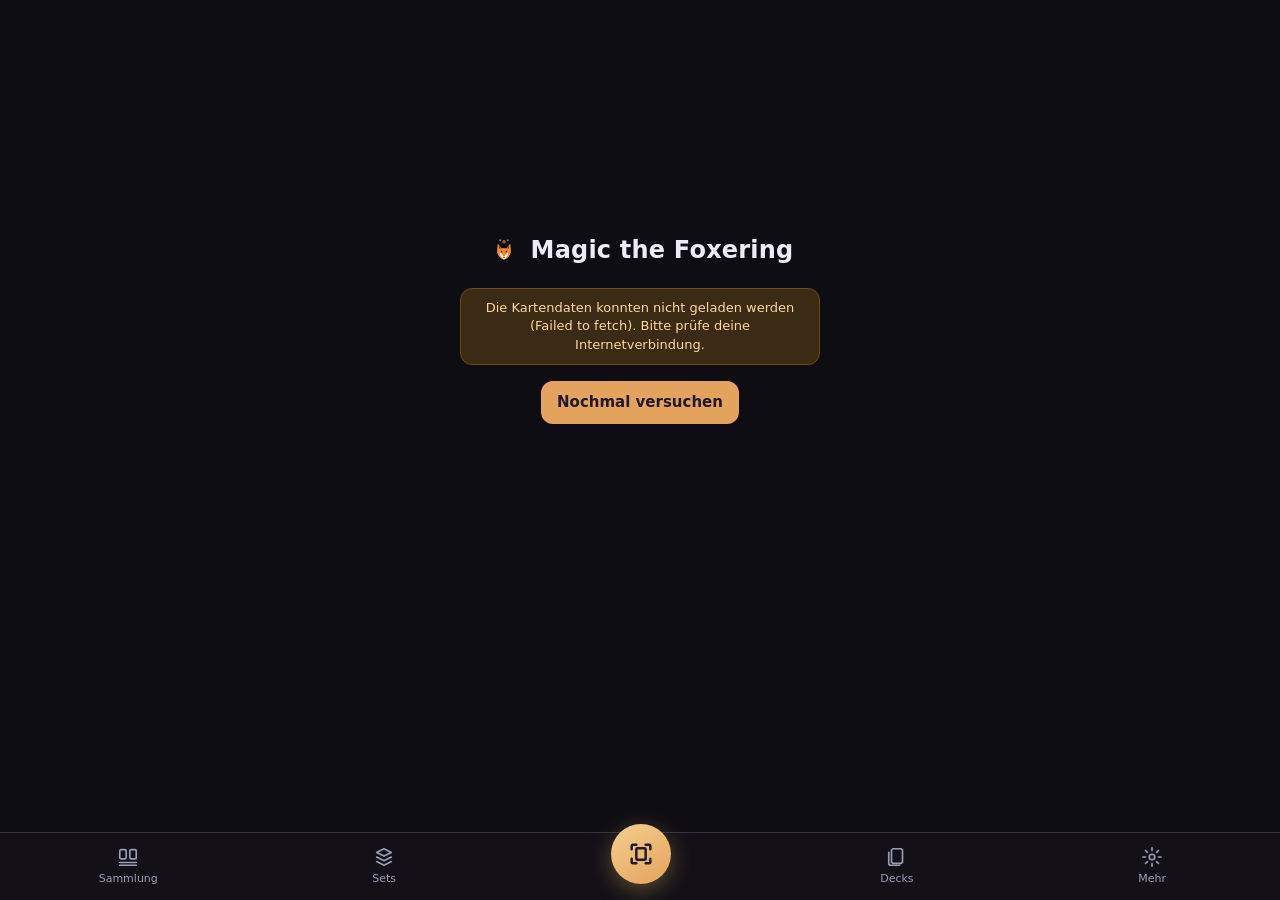
==== app/src/main/assets/www/index.html @ 21592a5f "Magic the Foxering: Scanner, Sammlung, Preise, Decks, Fertigdecks, Deck-Assistent Co-Authored-By: Cl" ====
<!doctype html>
<html lang="de">
<head>
<meta charset="utf-8">
<meta name="viewport" content="width=device-width,initial-scale=1,viewport-fit=cover">
<title>Magic the Foxering</title>
<meta name="theme-color" content="#0F0D14">
<meta name="apple-mobile-web-app-capable" content="yes">
<meta name="mobile-web-app-capable" content="yes">
<meta name="apple-mobile-web-app-status-bar-style" content="black-translucent">
<meta name="apple-mobile-web-app-title" content="Foxering">
<link rel="apple-touch-icon" href="icon-180.png">
<link rel="icon" href="icon-180.png">
<link rel="manifest" href="manifest.json">
<link rel="preconnect" href="https://cards.scryfall.io">
<link rel="stylesheet" href="app.css">
</head>
<body>
<div id="app">
  <main id="view"></main>
  <nav id="nav">
    <button data-act="tab" data-tab="collection" class="nav-btn"><svg viewBox="0 0 24 24"><rect x="3" y="4" width="7" height="10" rx="1.5"/><rect x="14" y="4" width="7" height="10" rx="1.5"/><path d="M3 18h18M3 21h18"/></svg><span>Sammlung</span></button>
    <button data-act="tab" data-tab="sets" class="nav-btn"><svg viewBox="0 0 24 24"><path d="M12 3l8 4-8 4-8-4 8-4z"/><path d="M4 12l8 4 8-4"/><path d="M4 17l8 4 8-4"/></svg><span>Sets</span></button>
    <button data-act="scan-open" class="nav-scan" aria-label="Scannen"><svg viewBox="0 0 24 24"><path d="M4 8V5a1 1 0 0 1 1-1h3M16 4h3a1 1 0 0 1 1 1v3M20 16v3a1 1 0 0 1-1 1h-3M8 20H5a1 1 0 0 1-1-1v-3"/><rect x="8" y="7" width="8" height="10" rx="1"/></svg></button>
    <button data-act="tab" data-tab="decks" class="nav-btn"><svg viewBox="0 0 24 24"><rect x="6" y="3" width="12" height="16" rx="2"/><path d="M3 7v12a2 2 0 0 0 2 2h10"/></svg><span>Decks</span></button>
    <button data-act="tab" data-tab="more" class="nav-btn"><svg viewBox="0 0 24 24"><circle cx="12" cy="12" r="3"/><path d="M12 2v3M12 19v3M2 12h3M19 12h3M4.9 4.9l2.1 2.1M17 17l2.1 2.1M4.9 19.1L7 17M17 7l2.1-2.1"/></svg><span>Mehr</span></button>
  </nav>
</div>

<div id="scan" class="scan" hidden>
  <video id="vid" playsinline muted autoplay></video>
  <div class="guide"><div class="frame" id="frame"></div></div>
  <div class="flash" id="flash"></div>
  <div class="scan-top">
    <button class="round" data-act="scan-close" aria-label="Schließen">✕</button>
    <div id="scan-status" class="pill">Kamera startet…</div>
    <button class="round" data-act="scan-torch" id="btn-torch" aria-label="Licht">💡</button>
  </div>
  <div class="scan-opts">
    <button class="chip dark" data-act="scan-lang" id="opt-lang"></button>
    <button class="chip dark" data-act="scan-foil" id="opt-foil"></button>
    <button class="chip dark" data-act="scan-rot" id="opt-rot"></button>
    <button class="chip dark" data-act="scan-size" id="opt-size"></button>
    <button class="chip dark" data-act="scan-pause" id="opt-pause"></button>
  </div>
  <div id="scan-last" class="scan-last"></div>
  <div class="scan-bottom">
    <div class="scan-sum" id="scan-sum"></div>
    <button class="btn small" data-act="scan-list">Liste</button>
    <button class="btn small ghost" data-act="scan-manual">+ Manuell</button>
  </div>
</div>

<div id="sheet-wrap" class="sheet-wrap"><div class="sheet-bg" data-act="sheet-close"></div><div id="sheet" class="sheet"></div></div>
<div id="toast" class="toast"></div>
<input type="file" id="file-in" hidden>
<canvas id="cv" hidden></canvas>
<canvas id="cv-sig" width="24" height="24" hidden></canvas>

<script src="data.js"></script>
<script src="engine.js"></script>
<script src="app.js"></script>
<script src="assistant.js"></script>
</body>
</html>
---- app/src/main/assets/www/app.css ----
:root{
  --bg:#0F0D14; --surface:#1A1620; --surface2:#24202C; --line:#353042; --text:#EDEBF5; --muted:#9A9CB8;
  --gold:#E3A35C; --gold2:#F5CF8E; --accent:#E0483A; --good:#3CCB7F; --bad:#FF6B6B;
  --amber:#F4B223; --amethyst:#8E5BB5; --emerald:#2E9E52; --ruby:#D7263D; --sapphire:#1C8FD6; --steel:#9AA5B1;
  --r:16px; --nav:68px;
  --safe-b:env(safe-area-inset-bottom,0px);
}
*{box-sizing:border-box;-webkit-tap-highlight-color:transparent}
html,body{margin:0;height:100%;background:var(--bg);color:var(--text);font:15px/1.4 system-ui,-apple-system,"Segoe UI",Roboto,sans-serif}
body{overscroll-behavior:none}
button{font:inherit;color:inherit;background:none;border:0;cursor:pointer;padding:0}
input,select,textarea{font:inherit;color:var(--text)}
svg{width:22px;height:22px;fill:none;stroke:currentColor;stroke-width:1.8;stroke-linecap:round;stroke-linejoin:round}
#view{padding:calc(14px + env(safe-area-inset-top,0px)) 16px calc(var(--nav) + 24px + var(--safe-b));max-width:1100px;margin:0 auto}
h1{font-size:24px;margin:4px 0 12px;letter-spacing:.2px}
h2{font-size:17px;margin:20px 0 10px}
h3{font-size:15px;margin:14px 0 8px}
.muted{color:var(--muted)} .small{font-size:13px} .tiny{font-size:11.5px}
.gold{color:var(--gold)}
.row{display:flex;align-items:center;gap:10px} .row.wrap{flex-wrap:wrap} .grow{flex:1;min-width:0}
.between{justify-content:space-between}
.ell{white-space:nowrap;overflow:hidden;text-overflow:ellipsis}

/* Navigation */
#nav{position:fixed;left:0;right:0;bottom:0;height:calc(var(--nav) + var(--safe-b));padding-bottom:var(--safe-b);background:rgba(20,17,26,.96);backdrop-filter:blur(10px);border-top:1px solid var(--line);display:flex;align-items:center;justify-content:space-around;z-index:20}
.nav-btn{display:flex;flex-direction:column;align-items:center;gap:3px;color:var(--muted);font-size:11px;min-width:58px;padding:6px 0}
.nav-btn.on{color:var(--gold)}
.nav-scan{width:60px;height:60px;border-radius:50%;background:linear-gradient(145deg,var(--gold2),var(--gold));color:#21182a;display:grid;place-items:center;margin-top:-26px;box-shadow:0 6px 22px rgba(227,182,92,.35)}
.nav-scan svg{width:28px;height:28px;stroke-width:2.1}

/* Bausteine */
.card{background:var(--surface);border:1px solid var(--line);border-radius:var(--r);padding:14px}
.hero{background:radial-gradient(120% 140% at 0% 0%,#5a2a22 0%,#261a22 55%,#17131c 100%);border:1px solid #5a3a32;border-radius:20px;padding:18px;margin-bottom:14px;position:relative;overflow:hidden}
.hero .big{font-size:32px;font-weight:750;letter-spacing:.3px}
.hero .lbl{color:#c9c3ea;font-size:12.5px;text-transform:uppercase;letter-spacing:1.2px}
.hero .stats{display:flex;gap:18px;margin-top:10px;color:#d8d4f2;font-size:13px}
.hero .stats b{display:block;font-size:17px;color:#fff}
.hero .spark{position:absolute;right:-20px;top:-20px;width:120px;height:120px;opacity:.16}
.btn{display:inline-flex;align-items:center;justify-content:center;gap:8px;background:var(--gold);color:#22182b;border-radius:12px;padding:11px 16px;font-weight:650}
.btn.ghost{background:var(--surface2);color:var(--text);border:1px solid var(--line)}
.btn.danger{background:#3b1d27;color:#ffb3b3;border:1px solid #5c2735}
.btn.small{padding:8px 12px;font-size:13.5px;border-radius:10px}
.btn.block{display:flex;width:100%}
.btn:disabled{opacity:.5}
.chip{display:inline-flex;align-items:center;gap:6px;padding:7px 12px;border-radius:999px;background:var(--surface2);border:1px solid var(--line);font-size:13px;white-space:nowrap}
.chip.on{background:#3a3160;border-color:var(--accent);color:#fff}
.chip.dark{background:rgba(10,12,26,.7);border-color:rgba(255,255,255,.18);color:#fff}
.chips{display:flex;gap:8px;overflow-x:auto;padding-bottom:4px;scrollbar-width:none}
.chips::-webkit-scrollbar{display:none}
.seg{display:flex;background:var(--surface);border:1px solid var(--line);border-radius:12px;padding:3px;gap:3px;margin-bottom:12px}
.seg button{flex:1;padding:8px 6px;border-radius:9px;color:var(--muted);font-size:13.5px}
.seg button.on{background:var(--surface2);color:var(--text);box-shadow:inset 0 0 0 1px var(--line)}
.search{display:flex;align-items:center;gap:8px;background:var(--surface);border:1px solid var(--line);border-radius:12px;padding:0 12px;margin-bottom:10px}
.search input{flex:1;background:none;border:0;outline:0;padding:11px 0;min-width:0}
.search svg{color:var(--muted);width:18px;height:18px}
.ink{width:28px;height:28px;border-radius:50%;border:2px solid transparent;flex:0 0 auto;display:grid;place-items:center}
.ink.on{border-color:#fff;box-shadow:0 0 0 2px rgba(255,255,255,.15)}
.ink i{width:18px;height:18px;border-radius:50%;display:block}
.dot{display:inline-block;width:10px;height:10px;border-radius:50%;vertical-align:middle}
.badge{display:inline-block;min-width:18px;padding:0 6px;border-radius:9px;background:var(--accent);color:#fff;font-size:11px;line-height:18px;text-align:center}
select,.field{background:var(--surface2);border:1px solid var(--line);border-radius:10px;padding:10px 12px;width:100%;outline:0}
textarea.field{min-height:160px;resize:vertical;font-family:ui-monospace,Menlo,monospace;font-size:13px}
label.lbl{display:block;font-size:12.5px;color:var(--muted);margin:12px 0 6px}
.list .item{display:flex;align-items:center;gap:12px;padding:12px 0;border-bottom:1px solid var(--line)}
.list .item:last-child{border-bottom:0}
.empty{text-align:center;padding:36px 12px;color:var(--muted)}
.empty .icon{font-size:42px;margin-bottom:8px}
.progress{height:6px;border-radius:3px;background:var(--surface2);overflow:hidden}
.progress i{display:block;height:100%;background:linear-gradient(90deg,var(--accent),var(--gold))}

/* Kartenraster */
.grid{display:grid;grid-template-columns:repeat(auto-fill,minmax(104px,1fr));gap:12px 10px}
.tile{position:relative;text-align:left}
.tile .img{position:relative;aspect-ratio:488/680;border-radius:9px;overflow:hidden;background:var(--surface2);box-shadow:0 3px 10px rgba(0,0,0,.35)}
.tile img{position:relative;z-index:1;width:100%;height:100%;object-fit:cover;display:block}
.tile img.err{opacity:0}
.tile .qty{position:absolute;right:5px;bottom:5px;background:rgba(9,10,22,.85);color:#fff;font-weight:700;font-size:12px;border-radius:8px;padding:1px 7px;border:1px solid rgba(255,255,255,.15)}
.tile .foil{position:absolute;left:5px;bottom:5px;background:linear-gradient(135deg,#ffd6f5,#b5e8ff,#fff3b0);color:#222;font-size:10.5px;font-weight:700;border-radius:7px;padding:1px 6px}
.tile .tname{font-size:12.5px;font-weight:600;margin-top:6px;line-height:1.2;white-space:nowrap;overflow:hidden;text-overflow:ellipsis}
.tile .tsub{font-size:11px;color:var(--muted);white-space:nowrap;overflow:hidden;text-overflow:ellipsis}
.tile .tprice{font-size:12.5px;color:var(--gold);font-weight:650;margin-top:1px}
.tile.missing .img{filter:grayscale(1) brightness(.45)}
.tile.missing .tname{color:var(--muted)}
.ph{position:absolute;inset:0;display:flex;align-items:center;justify-content:center;text-align:center;padding:8px;font-size:11px;color:var(--muted)}

/* Sheet */
.sheet-wrap{position:fixed;inset:0;z-index:50;pointer-events:none}
.sheet-bg{position:absolute;inset:0;background:rgba(4,5,14,.6);opacity:0;transition:opacity .2s}
.sheet{position:absolute;left:0;right:0;bottom:0;max-height:92vh;overflow:auto;background:var(--surface);border-radius:22px 22px 0 0;border-top:1px solid var(--line);padding:10px 16px calc(22px + var(--safe-b));transform:translateY(105%);transition:transform .25s cubic-bezier(.2,.8,.2,1);max-width:760px;margin:0 auto}
.sheet:before{content:"";display:block;width:42px;height:5px;border-radius:3px;background:var(--line);margin:0 auto 12px}
.sheet-wrap.open{pointer-events:auto}
.sheet-wrap.open .sheet-bg{opacity:1}
.sheet-wrap.open .sheet{transform:none}
.sheet h2{margin-top:2px}
.sheet .actions{display:flex;gap:10px;margin-top:18px}
.sheet .actions .btn{flex:1}

/* Kartendetail */
.detail-img{width:min(270px,70%);margin:0 auto 12px;display:block;border-radius:14px;box-shadow:0 10px 30px rgba(0,0,0,.5);aspect-ratio:488/680;object-fit:cover;background:var(--surface2)}
.kv{display:grid;grid-template-columns:repeat(4,1fr);gap:8px;margin:12px 0}
.kv div{background:var(--surface2);border-radius:12px;padding:9px;text-align:center}
.kv b{display:block;font-size:16px}
.kv span{font-size:11px;color:var(--muted)}
.prices{display:grid;grid-template-columns:repeat(2,1fr);gap:8px}
.prices div{background:var(--surface2);border-radius:12px;padding:10px 12px}
.prices b{font-size:17px;color:var(--gold)}
.prices span{display:block;font-size:11.5px;color:var(--muted)}
.own-row{display:flex;align-items:center;gap:10px;padding:9px 0;border-bottom:1px solid var(--line)}
.stepper{display:flex;align-items:center;gap:4px;background:var(--surface2);border-radius:10px;padding:3px}
.stepper button{width:32px;height:32px;border-radius:8px;font-size:18px;font-weight:700}
.stepper button:active{background:var(--line)}
.stepper b{min-width:24px;text-align:center}
.cardtext{white-space:pre-wrap;background:var(--surface2);border-radius:12px;padding:12px;font-size:13.5px;line-height:1.45}

/* Scanner */
.scan{position:fixed;inset:0;background:#000;z-index:40;overflow:hidden}
.scan video{position:absolute;inset:0;width:100%;height:100%;object-fit:cover}
.guide{position:absolute;inset:0;display:grid;place-items:center;pointer-events:none}
.frame{width:min(62vw,46vh);aspect-ratio:63/88;border-radius:18px;box-shadow:0 0 0 9999px rgba(0,0,0,.35);border:2px dashed rgba(255,255,255,.55);transition:border-color .2s}
.frame.size-s{width:min(48vw,34vh)}
.frame.size-l{width:min(80vw,58vh)}
.frame.ok{border:3px solid var(--good)}
.frame.read{border-color:var(--gold)}
.flash{position:absolute;inset:0;background:var(--good);opacity:0;pointer-events:none;transition:opacity .35s}
.flash.on{opacity:.35;transition:none}
.scan-top{position:absolute;top:env(safe-area-inset-top,0px);left:0;right:0;display:flex;align-items:center;gap:10px;padding:14px}
.round{width:44px;height:44px;border-radius:50%;background:rgba(10,12,26,.7);border:1px solid rgba(255,255,255,.18);color:#fff;font-size:18px;display:grid;place-items:center;flex:0 0 auto}
.round.on{background:var(--gold);color:#222}
.pill{flex:1;text-align:center;background:rgba(10,12,26,.75);border:1px solid rgba(255,255,255,.15);border-radius:999px;padding:10px 14px;font-weight:600;font-size:14px;color:#fff;white-space:nowrap;overflow:hidden;text-overflow:ellipsis}
.scan-opts{position:absolute;top:calc(72px + env(safe-area-inset-top,0px));left:0;right:0;display:flex;gap:8px;justify-content:center;flex-wrap:wrap;padding:0 12px}
.scan-last{position:absolute;left:12px;right:12px;bottom:calc(84px + var(--safe-b));display:flex;flex-direction:column;gap:8px}
.last-card{display:flex;align-items:center;gap:12px;background:rgba(18,20,40,.92);border:1px solid rgba(255,255,255,.14);border-radius:16px;padding:9px;animation:pop .25s ease-out}
.last-card img{width:46px;height:64px;border-radius:6px;object-fit:cover;background:var(--surface2)}
.last-card .grow b{display:block;font-size:14.5px}
@keyframes pop{from{transform:translateY(16px);opacity:0}to{transform:none;opacity:1}}
.scan-bottom{position:absolute;left:0;right:0;bottom:0;display:flex;align-items:center;gap:8px;padding:12px 12px calc(14px + var(--safe-b));background:linear-gradient(transparent,rgba(0,0,0,.8))}
.scan-sum{flex:1;color:#fff;font-weight:650}
.warn{background:#3b2a14;border:1px solid #6b4a1c;color:#ffd89a;border-radius:12px;padding:10px 12px;font-size:13px}

/* Toast */
.toast{position:fixed;left:50%;bottom:calc(var(--nav) + 20px + var(--safe-b));transform:translate(-50%,20px);background:#2a2e52;color:#fff;border:1px solid var(--line);padding:10px 16px;border-radius:12px;opacity:0;transition:all .25s;z-index:80;max-width:90vw;font-size:14px;pointer-events:none}
.toast.on{opacity:1;transform:translate(-50%,0)}

/* Decks */
.deck-item{display:flex;gap:12px;align-items:center;padding:12px;background:var(--surface);border:1px solid var(--line);border-radius:14px;margin-bottom:10px;text-align:left;width:100%}
.deck-inks{display:flex;flex-direction:column;gap:4px}
.deck-inks .dot{width:14px;height:14px}
.curve{display:flex;align-items:flex-end;gap:6px;height:90px;padding-top:8px}
.curve div{flex:1;text-align:center;font-size:11px;color:var(--muted)}
.curve i{display:block;background:linear-gradient(var(--gold),var(--accent));border-radius:5px 5px 2px 2px;margin-bottom:4px;min-height:2px}
.deck-line{display:flex;align-items:center;gap:10px;padding:7px 0;border-bottom:1px solid var(--line)}
.deck-line img{width:34px;height:47px;border-radius:4px;object-fit:cover;background:var(--surface2)}
.deck-line .cost{width:24px;height:24px;border-radius:50%;background:var(--surface2);display:grid;place-items:center;font-size:12px;font-weight:700;flex:0 0 auto}
.miss{color:var(--bad);font-size:12px}
.tag{display:inline-block;font-size:11px;padding:2px 8px;border-radius:7px;background:var(--surface2);color:var(--muted)}
.soon{border:1px dashed #4a4380;background:linear-gradient(135deg,#1e1a3c,#171a30)}
.loader{width:42px;height:42px;border-radius:50%;border:4px solid var(--line);border-top-color:var(--gold);animation:spin 1s linear infinite;margin:0 auto 14px}
@keyframes spin{to{transform:rotate(360deg)}}
.boot{min-height:70vh;display:flex;flex-direction:column;align-items:center;justify-content:center;text-align:center;padding:20px}
.logo{display:flex;align-items:center;gap:10px}
.logo svg{width:34px;height:34px}

.round.back{width:38px;height:38px;background:var(--surface2);border-color:var(--line);font-size:22px;line-height:1;margin-right:4px}
.row h1{margin:4px 0 12px}
.assist-cta{background:linear-gradient(135deg,#2c2358,#1a1d3a);border-color:#4a3f86}

.chip.mini{padding:3px 8px;font-size:11.5px}
details.guide-box{background:var(--surface);border:1px solid var(--line);border-radius:var(--r);padding:12px 14px;margin-bottom:12px}
details.guide-box summary{font-weight:650;cursor:pointer;list-style:none}
details.guide-box summary::-webkit-details-marker{display:none}
details.guide-box summary:after{content:"▾";float:right;color:var(--muted)}
details.guide-box[open] summary:after{content:"▴"}
.playguide p{margin:10px 0 0;font-size:13.5px;line-height:1.5}
.playguide b{color:var(--gold2)}

.chip.pref.rec{border-color:var(--gold);color:var(--gold2);background:#2e2718}
.chip.pref.req{border-color:var(--good);color:#bff3d6;background:#15301f}
.chip.pref.avoid{border-color:var(--bad);color:#ffc9c9;background:#341a20;text-decoration:line-through}

#selbar{position:fixed;left:0;right:0;bottom:calc(var(--nav) + var(--safe-b));z-index:30;background:rgba(23,26,48,.97);backdrop-filter:blur(10px);border-top:1px solid var(--line);padding:10px 16px 12px;max-width:1100px;margin:0 auto;animation:pop .2s ease-out}
body.selecting #view{padding-bottom:calc(var(--nav) + 140px + var(--safe-b))}
body.selecting .tile .img{transition:transform .12s}
.tile.chosen .img{outline:3px solid var(--gold);outline-offset:2px;transform:scale(.94)}
.tile.chosen .img:after{content:"✓";position:absolute;top:6px;left:6px;z-index:2;width:24px;height:24px;border-radius:50%;background:var(--gold);color:#22182b;font-weight:800;display:grid;place-items:center;font-size:14px}
body.selecting .tile:not(.chosen) .img:after{content:"";position:absolute;top:6px;left:6px;z-index:2;width:22px;height:22px;border-radius:50%;border:2px solid rgba(255,255,255,.8);background:rgba(0,0,0,.35)}
.tile{-webkit-user-select:none;user-select:none;-webkit-touch-callout:none}

/* Magic the Foxering */
.mana{width:34px;height:34px;border-radius:50%;display:grid;place-items:center;border:2px solid transparent;opacity:.55;flex:none;position:relative}
.mana span{width:26px;height:26px;border-radius:50%;background:var(--mc);color:#1a1520;font-weight:800;font-size:13px;display:grid;place-items:center}
.mana img{width:26px;height:26px;position:absolute;inset:0;margin:auto}
.mana.on{opacity:1;border-color:var(--gold);box-shadow:0 0 0 2px rgba(227,163,92,.25)}
img.ms{width:15px;height:15px;vertical-align:-2px;margin:0 1px}
img.ms.sm{width:13px;height:13px}
.manacost{white-space:nowrap}.manacost img.ms{width:17px;height:17px}
.manacost.sm img.ms{width:13px;height:13px}
.deck-line .cost{min-width:44px;text-align:left;display:flex;flex-wrap:wrap;gap:1px;align-items:center;background:none;color:var(--muted);font-size:12px}
.deck-line .cost img.ms{width:13px;height:13px;margin:0}
img.seticon{width:14px;height:14px;vertical-align:-2px;filter:invert(.85);margin-right:2px}
.seticon-big{width:30px;display:grid;place-items:center;flex:none}.seticon-big img.seticon{width:24px;height:24px;margin:0}
.tsub img.seticon{width:12px;height:12px}
.tag.ok{color:var(--good);border-color:rgba(60,203,127,.4)}
.tag.no{color:var(--muted);opacity:.6;text-decoration:line-through}
.cardtext img.ms{width:14px;height:14px}
.detail-img{border-radius:4.75%}
.tile .img img{border-radius:4.75%}
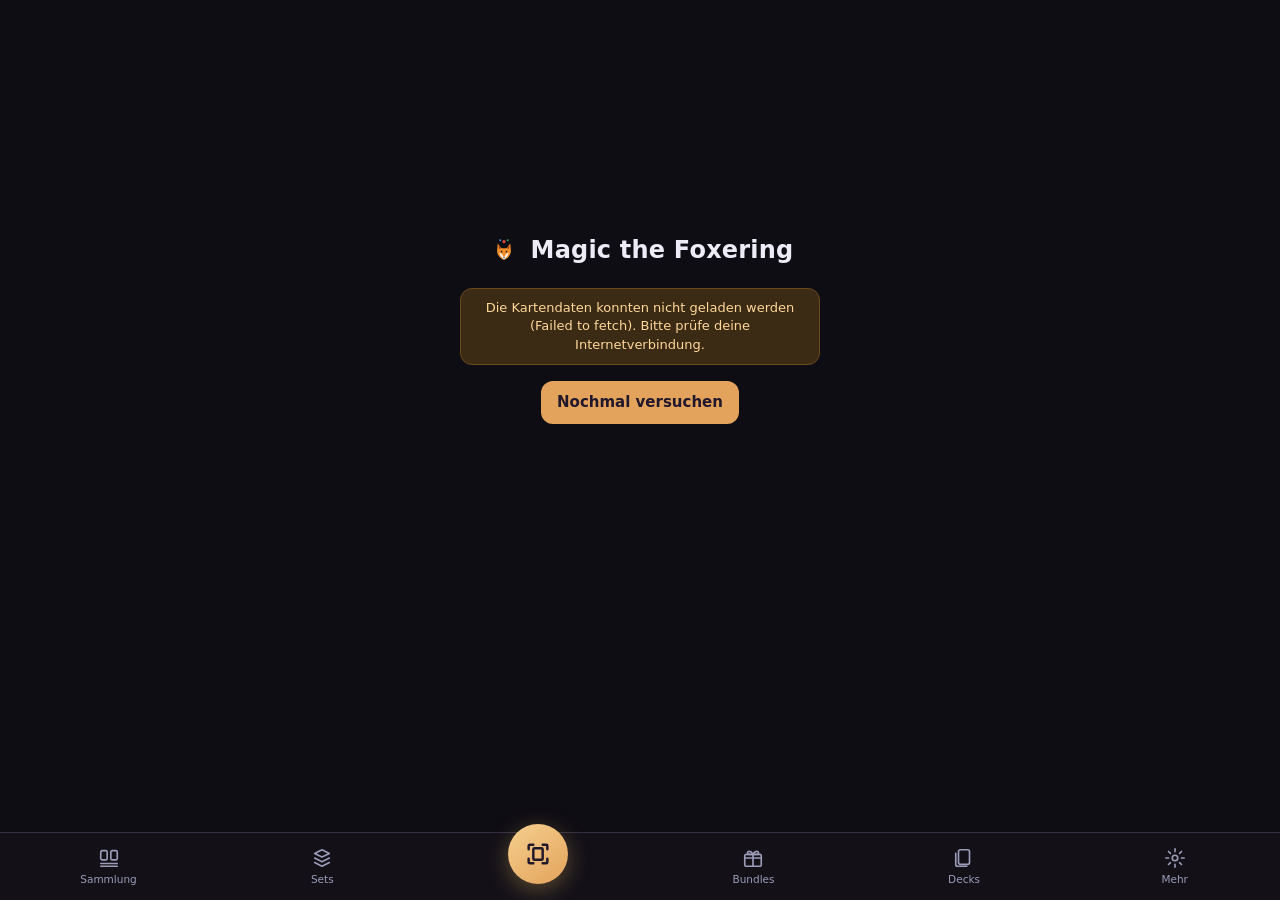
==== commit 66906d9d: "Bundle-Events, strenger Modus 'Nur meine Karten', deutsche Produktnamen - Neue Seite Bundles: Produk" ====
--- a/app/src/main/assets/www/index.html
+++ b/app/src/main/assets/www/index.html
@@ -22,6 +22,7 @@
     <button data-act="tab" data-tab="collection" class="nav-btn"><svg viewBox="0 0 24 24"><rect x="3" y="4" width="7" height="10" rx="1.5"/><rect x="14" y="4" width="7" height="10" rx="1.5"/><path d="M3 18h18M3 21h18"/></svg><span>Sammlung</span></button>
     <button data-act="tab" data-tab="sets" class="nav-btn"><svg viewBox="0 0 24 24"><path d="M12 3l8 4-8 4-8-4 8-4z"/><path d="M4 12l8 4 8-4"/><path d="M4 17l8 4 8-4"/></svg><span>Sets</span></button>
     <button data-act="scan-open" class="nav-scan" aria-label="Scannen"><svg viewBox="0 0 24 24"><path d="M4 8V5a1 1 0 0 1 1-1h3M16 4h3a1 1 0 0 1 1 1v3M20 16v3a1 1 0 0 1-1 1h-3M8 20H5a1 1 0 0 1-1-1v-3"/><rect x="8" y="7" width="8" height="10" rx="1"/></svg></button>
+    <button data-act="tab" data-tab="bundles" class="nav-btn"><svg viewBox="0 0 24 24"><rect x="3" y="8" width="18" height="13" rx="1.5"/><path d="M12 8v13M3 12h18M12 8c-2-4-6-4-6-1.5S10 8 12 8zm0 0c2-4 6-4 6-1.5S14 8 12 8z"/></svg><span>Bundles</span></button>
     <button data-act="tab" data-tab="decks" class="nav-btn"><svg viewBox="0 0 24 24"><rect x="6" y="3" width="12" height="16" rx="2"/><path d="M3 7v12a2 2 0 0 0 2 2h10"/></svg><span>Decks</span></button>
     <button data-act="tab" data-tab="more" class="nav-btn"><svg viewBox="0 0 24 24"><circle cx="12" cy="12" r="3"/><path d="M12 2v3M12 19v3M2 12h3M19 12h3M4.9 4.9l2.1 2.1M17 17l2.1 2.1M4.9 19.1L7 17M17 7l2.1-2.1"/></svg><span>Mehr</span></button>
   </nav>
@@ -60,6 +61,7 @@
 <script src="data.js"></script>
 <script src="engine.js"></script>
 <script src="app.js"></script>
+<script src="bundles.js"></script>
 <script src="assistant.js"></script>
 </body>
 </html>
--- a/app/src/main/assets/www/app.css
+++ b/app/src/main/assets/www/app.css
@@ -23,7 +23,7 @@
 
 /* Navigation */
 #nav{position:fixed;left:0;right:0;bottom:0;height:calc(var(--nav) + var(--safe-b));padding-bottom:var(--safe-b);background:rgba(20,17,26,.96);backdrop-filter:blur(10px);border-top:1px solid var(--line);display:flex;align-items:center;justify-content:space-around;z-index:20}
-.nav-btn{display:flex;flex-direction:column;align-items:center;gap:3px;color:var(--muted);font-size:11px;min-width:58px;padding:6px 0}
+.nav-btn{display:flex;flex-direction:column;align-items:center;gap:3px;color:var(--muted);font-size:10.5px;min-width:50px;padding:6px 0}
 .nav-btn.on{color:var(--gold)}
 .nav-scan{width:60px;height:60px;border-radius:50%;background:linear-gradient(145deg,var(--gold2),var(--gold));color:#21182a;display:grid;place-items:center;margin-top:-26px;box-shadow:0 6px 22px rgba(227,182,92,.35)}
 .nav-scan svg{width:28px;height:28px;stroke-width:2.1}
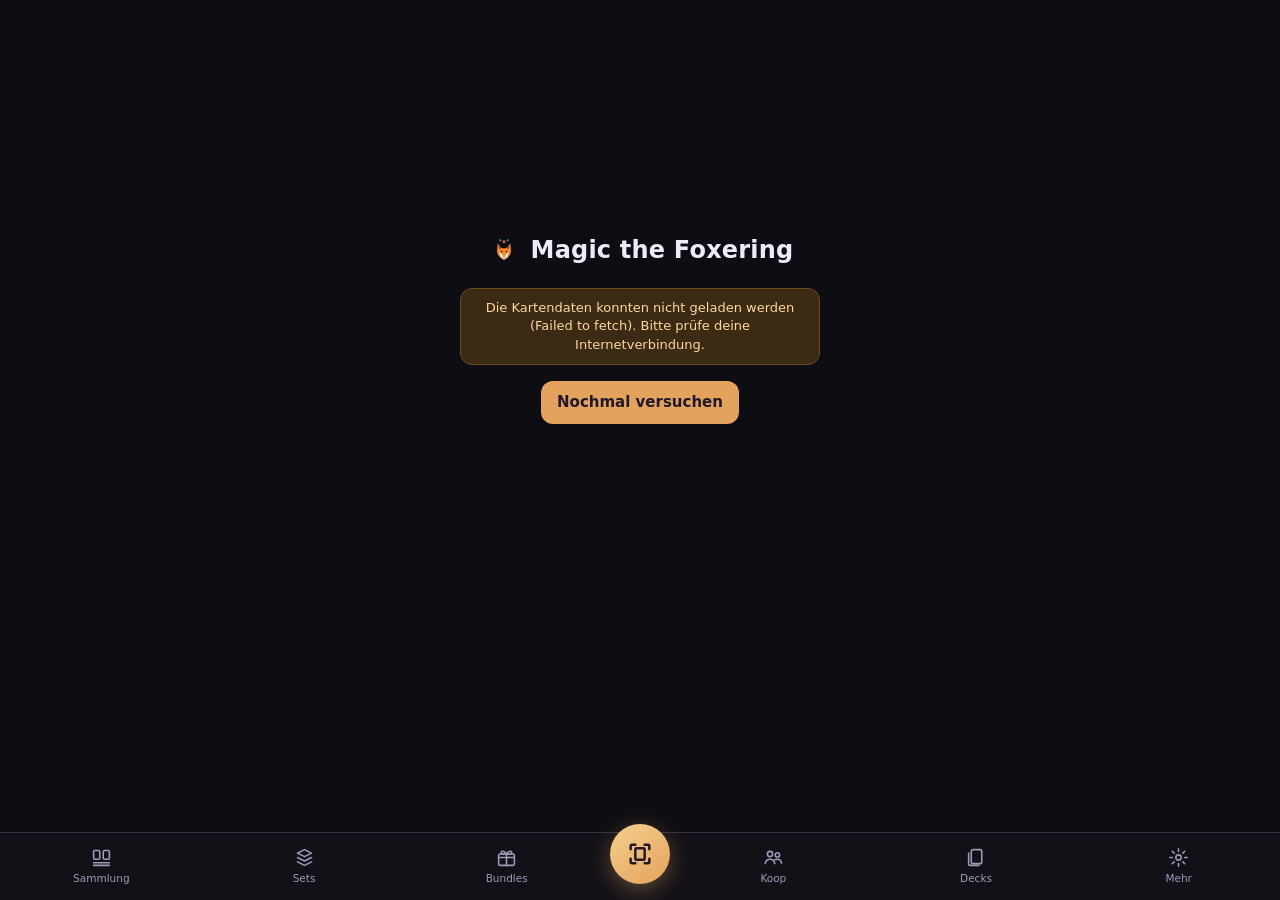
==== commit 8cdf9412: "Alle neuen Foxycana-Funktionen übernommen - Deckbuilder neu: Empfehlungen aus eigenen Karten mit Fil" ====
--- a/app/src/main/assets/www/index.html
+++ b/app/src/main/assets/www/index.html
@@ -21,8 +21,9 @@
   <nav id="nav">
     <button data-act="tab" data-tab="collection" class="nav-btn"><svg viewBox="0 0 24 24"><rect x="3" y="4" width="7" height="10" rx="1.5"/><rect x="14" y="4" width="7" height="10" rx="1.5"/><path d="M3 18h18M3 21h18"/></svg><span>Sammlung</span></button>
     <button data-act="tab" data-tab="sets" class="nav-btn"><svg viewBox="0 0 24 24"><path d="M12 3l8 4-8 4-8-4 8-4z"/><path d="M4 12l8 4 8-4"/><path d="M4 17l8 4 8-4"/></svg><span>Sets</span></button>
+    <button data-act="tab" data-tab="bundles" class="nav-btn"><svg viewBox="0 0 24 24"><rect x="3" y="8" width="18" height="13" rx="1.5"/><path d="M12 8v13M3 12h18M12 8c-2-4-6-4-6-1.5S10 8 12 8zm0 0c2-4 6-4 6-1.5S14 8 12 8z"/></svg><span>Bundles</span></button>
     <button data-act="scan-open" class="nav-scan" aria-label="Scannen"><svg viewBox="0 0 24 24"><path d="M4 8V5a1 1 0 0 1 1-1h3M16 4h3a1 1 0 0 1 1 1v3M20 16v3a1 1 0 0 1-1 1h-3M8 20H5a1 1 0 0 1-1-1v-3"/><rect x="8" y="7" width="8" height="10" rx="1"/></svg></button>
-    <button data-act="tab" data-tab="bundles" class="nav-btn"><svg viewBox="0 0 24 24"><rect x="3" y="8" width="18" height="13" rx="1.5"/><path d="M12 8v13M3 12h18M12 8c-2-4-6-4-6-1.5S10 8 12 8zm0 0c2-4 6-4 6-1.5S14 8 12 8z"/></svg><span>Bundles</span></button>
+    <button data-act="tab" data-tab="coop" class="nav-btn"><svg viewBox="0 0 24 24"><circle cx="8" cy="8" r="3"/><circle cx="16.5" cy="9" r="2.5"/><path d="M2.5 19c.6-3.3 2.9-5 5.5-5s4.9 1.7 5.5 5M13.5 14.6c.9-.4 1.9-.6 3-.6 2.3 0 4.2 1.5 4.7 4.5"/></svg><span>Koop</span></button>
     <button data-act="tab" data-tab="decks" class="nav-btn"><svg viewBox="0 0 24 24"><rect x="6" y="3" width="12" height="16" rx="2"/><path d="M3 7v12a2 2 0 0 0 2 2h10"/></svg><span>Decks</span></button>
     <button data-act="tab" data-tab="more" class="nav-btn"><svg viewBox="0 0 24 24"><circle cx="12" cy="12" r="3"/><path d="M12 2v3M12 19v3M2 12h3M19 12h3M4.9 4.9l2.1 2.1M17 17l2.1 2.1M4.9 19.1L7 17M17 7l2.1-2.1"/></svg><span>Mehr</span></button>
   </nav>
@@ -47,6 +48,7 @@
   <div id="scan-last" class="scan-last"></div>
   <div class="scan-bottom">
     <div class="scan-sum" id="scan-sum"></div>
+    <button class="btn small" id="btn-photo" data-act="scan-photo" hidden>📸 Foto</button>
     <button class="btn small" data-act="scan-list">Liste</button>
     <button class="btn small ghost" data-act="scan-manual">+ Manuell</button>
   </div>
@@ -62,6 +64,7 @@
 <script src="engine.js"></script>
 <script src="app.js"></script>
 <script src="bundles.js"></script>
+<script src="coop.js"></script>
 <script src="assistant.js"></script>
 </body>
 </html>
--- a/app/src/main/assets/www/app.css
+++ b/app/src/main/assets/www/app.css
@@ -23,7 +23,9 @@
 
 /* Navigation */
 #nav{position:fixed;left:0;right:0;bottom:0;height:calc(var(--nav) + var(--safe-b));padding-bottom:var(--safe-b);background:rgba(20,17,26,.96);backdrop-filter:blur(10px);border-top:1px solid var(--line);display:flex;align-items:center;justify-content:space-around;z-index:20}
-.nav-btn{display:flex;flex-direction:column;align-items:center;gap:3px;color:var(--muted);font-size:10.5px;min-width:50px;padding:6px 0}
+.nav-btn{display:flex;flex-direction:column;align-items:center;gap:3px;color:var(--muted);font-size:10.5px;min-width:0;flex:1;padding:6px 0}
+.nav-btn svg{width:21px;height:21px}
+.nav-scan{flex:0 0 auto;margin-left:2px;margin-right:2px}
 .nav-btn.on{color:var(--gold)}
 .nav-scan{width:60px;height:60px;border-radius:50%;background:linear-gradient(145deg,var(--gold2),var(--gold));color:#21182a;display:grid;place-items:center;margin-top:-26px;box-shadow:0 6px 22px rgba(227,182,92,.35)}
 .nav-scan svg{width:28px;height:28px;stroke-width:2.1}
@@ -87,7 +89,7 @@
 .sheet-wrap{position:fixed;inset:0;z-index:50;pointer-events:none}
 .sheet-bg{position:absolute;inset:0;background:rgba(4,5,14,.6);opacity:0;transition:opacity .2s}
 .sheet{position:absolute;left:0;right:0;bottom:0;max-height:92vh;overflow:auto;background:var(--surface);border-radius:22px 22px 0 0;border-top:1px solid var(--line);padding:10px 16px calc(22px + var(--safe-b));transform:translateY(105%);transition:transform .25s cubic-bezier(.2,.8,.2,1);max-width:760px;margin:0 auto}
-.sheet:before{content:"";display:block;width:42px;height:5px;border-radius:3px;background:var(--line);margin:0 auto 12px}
+.sheet:before{content:"";display:block;width:48px;height:5px;border-radius:3px;background:#5a5266;margin:0 auto 14px}
 .sheet-wrap.open{pointer-events:auto}
 .sheet-wrap.open .sheet-bg{opacity:1}
 .sheet-wrap.open .sheet{transform:none}
@@ -204,3 +206,19 @@
 .cardtext img.ms{width:14px;height:14px}
 .detail-img{border-radius:4.75%}
 .tile .img img{border-radius:4.75%}
+
+.switch-row{display:flex;align-items:center;gap:10px;margin:-2px 0 10px;cursor:pointer}
+.switch-row input{display:none}
+.switch{flex:0 0 auto;width:44px;height:26px;border-radius:13px;background:var(--surface2);border:1px solid var(--line);position:relative;transition:background .2s}
+.switch:after{content:"";position:absolute;top:2px;left:2px;width:20px;height:20px;border-radius:50%;background:#cfcde0;transition:transform .2s}
+.switch-row input:checked + .switch{background:var(--good);border-color:var(--good)}
+.switch-row input:checked + .switch:after{transform:translateX(18px);background:#fff}
+
+.pick-ink{margin-bottom:16px}
+.pick-ink-head{position:sticky;top:0;z-index:2;background:var(--bg);padding:8px 0;border-bottom:1px solid var(--line)}
+.pick-cost{font-size:11.5px;font-weight:700;color:var(--gold);text-transform:uppercase;letter-spacing:1px;margin:10px 0 2px}
+.pick-line{display:flex;align-items:flex-start;gap:10px;padding:8px 0;border-bottom:1px solid var(--line)}
+.pick-line img{width:38px;height:53px;border-radius:5px;object-fit:cover;background:var(--surface2);flex:0 0 auto}
+.pick-box{width:30px;height:30px;border-radius:8px;border:2px solid var(--line);flex:0 0 auto;font-weight:800;color:var(--gold);margin-top:10px}
+.pick-line.done{opacity:.5}
+.pick-line.done .pick-box{background:var(--good);border-color:var(--good);color:#fff}
